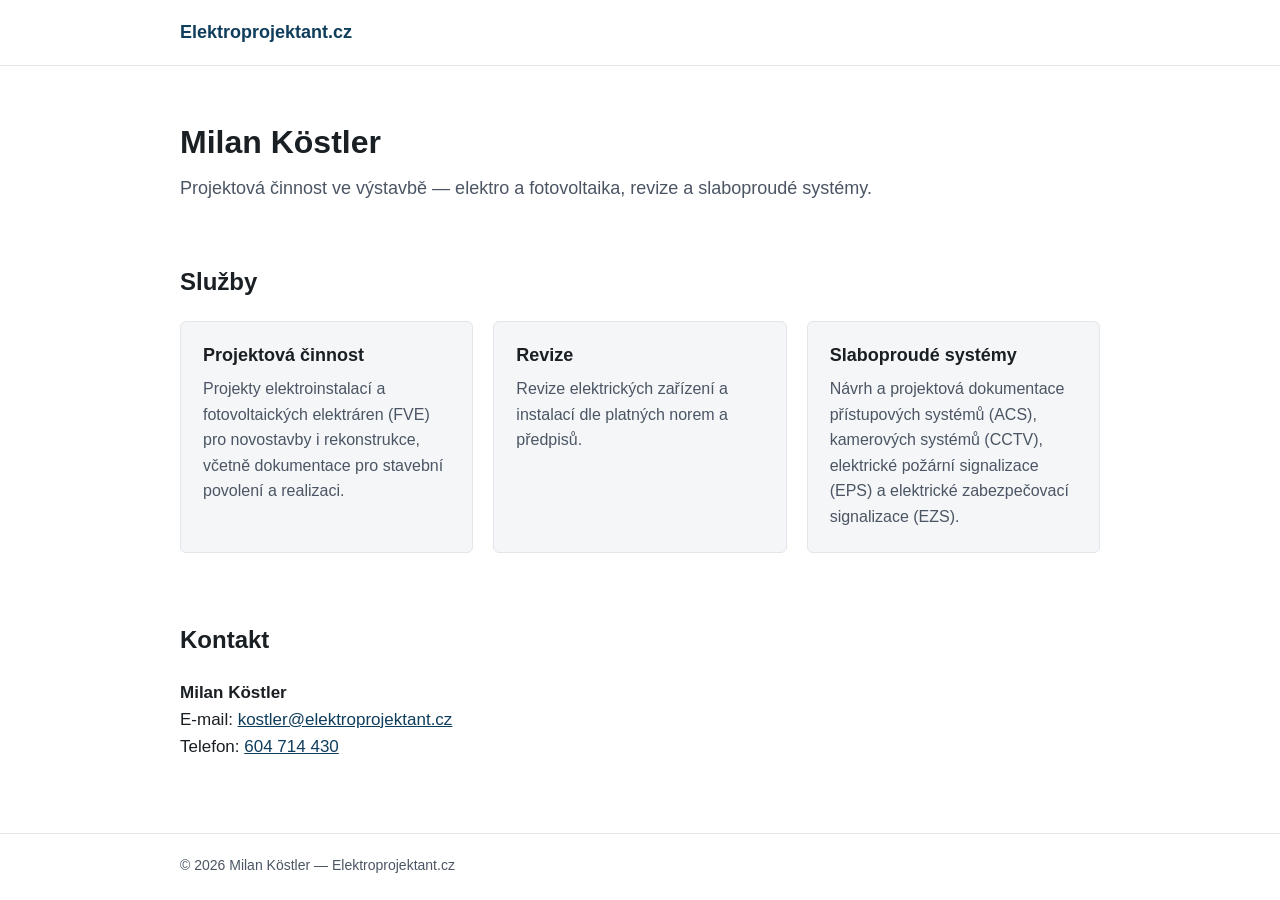
==== index.html @ 320725af "Initial static site: elektroprojektant.cz landing page Simple no-build presentation site with servic" ====
<!DOCTYPE html>
<html lang="cs">
<head>
<meta charset="UTF-8">
<meta name="viewport" content="width=device-width, initial-scale=1.0">
<title>Milan Köstler — Elektroprojektant.cz</title>
<meta name="description" content="Projektová činnost ve výstavbě (elektro, fotovoltaika), revize a slaboproudé systémy (přístupové systémy, CCTV, EPS, EZS).">
<link rel="stylesheet" href="style.css">
</head>
<body>

<header class="site-header">
  <div class="container">
    <span class="logo">Elektroprojektant.cz</span>
  </div>
</header>

<main>

  <section class="hero container" id="uvod">
    <h1>Milan Köstler</h1>
    <p class="lead">Projektová činnost ve výstavbě — elektro a fotovoltaika, revize a slaboproudé systémy.</p>
  </section>

  <section class="services container" id="sluzby">
    <h2>Služby</h2>
    <div class="service-grid">

      <article class="service-card">
        <h3>Projektová činnost</h3>
        <p>Projekty elektroinstalací a fotovoltaických elektráren (FVE) pro novostavby i rekonstrukce, včetně dokumentace pro stavební povolení a realizaci.</p>
      </article>

      <article class="service-card">
        <h3>Revize</h3>
        <p>Revize elektrických zařízení a instalací dle platných norem a předpisů.</p>
      </article>

      <article class="service-card">
        <h3>Slaboproudé systémy</h3>
        <p>Návrh a projektová dokumentace přístupových systémů (ACS), kamerových systémů (CCTV), elektrické požární signalizace (EPS) a elektrické zabezpečovací signalizace (EZS).</p>
      </article>

    </div>
  </section>

  <section class="contact container" id="kontakt">
    <h2>Kontakt</h2>
    <p>
      <strong>Milan Köstler</strong><br>
      E-mail: <a href="mailto:kostler@elektroprojektant.cz">kostler@elektroprojektant.cz</a><br>
      Telefon: <a href="tel:+420604714430">604 714 430</a>
    </p>
  </section>

</main>

<footer class="site-footer">
  <div class="container">
    <p>&copy; 2026 Milan Köstler — Elektroprojektant.cz</p>
  </div>
</footer>

</body>
</html>
---- style.css ----
:root {
  --color-bg: #ffffff;
  --color-bg-alt: #f4f6f8;
  --color-text: #1a1f24;
  --color-text-muted: #4b5563;
  --color-primary: #0f3d5c;
  --color-border: #e2e6ea;
  --max-width: 960px;
  --radius: 6px;
}

* {
  box-sizing: border-box;
}

html {
  -webkit-text-size-adjust: 100%;
}

body {
  margin: 0;
  font-family: -apple-system, BlinkMacSystemFont, "Segoe UI", Roboto, "Helvetica Neue", Arial, sans-serif;
  color: var(--color-text);
  background: var(--color-bg);
  line-height: 1.6;
}

.container {
  max-width: var(--max-width);
  margin: 0 auto;
  padding: 0 20px;
}

a {
  color: var(--color-primary);
}

a:hover,
a:focus {
  text-decoration: none;
}

h1, h2, h3 {
  line-height: 1.25;
  color: var(--color-text);
}

.site-header {
  border-bottom: 1px solid var(--color-border);
  padding: 18px 0;
}

.logo {
  font-weight: 700;
  font-size: 1.125rem;
  color: var(--color-primary);
}

.hero {
  padding: 56px 20px 40px;
}

.hero h1 {
  font-size: 2rem;
  margin: 0 0 12px;
}

.hero .lead {
  font-size: 1.125rem;
  color: var(--color-text-muted);
  margin: 0;
  max-width: 40em;
}

.services {
  padding: 24px 20px 48px;
}

.services h2,
.contact h2 {
  font-size: 1.5rem;
  margin: 0 0 24px;
}

.service-grid {
  display: grid;
  grid-template-columns: 1fr;
  gap: 20px;
}

.service-card {
  background: var(--color-bg-alt);
  border: 1px solid var(--color-border);
  border-radius: var(--radius);
  padding: 22px;
}

.service-card h3 {
  font-size: 1.125rem;
  margin: 0 0 10px;
}

.service-card p {
  margin: 0;
  color: var(--color-text-muted);
}

.contact {
  padding: 24px 20px 56px;
}

.contact p {
  font-size: 1.0625rem;
}

.site-footer {
  border-top: 1px solid var(--color-border);
  padding: 20px 0;
}

.site-footer p {
  margin: 0;
  font-size: 0.875rem;
  color: var(--color-text-muted);
}

@media (min-width: 640px) {
  .service-grid {
    grid-template-columns: repeat(3, 1fr);
  }
}
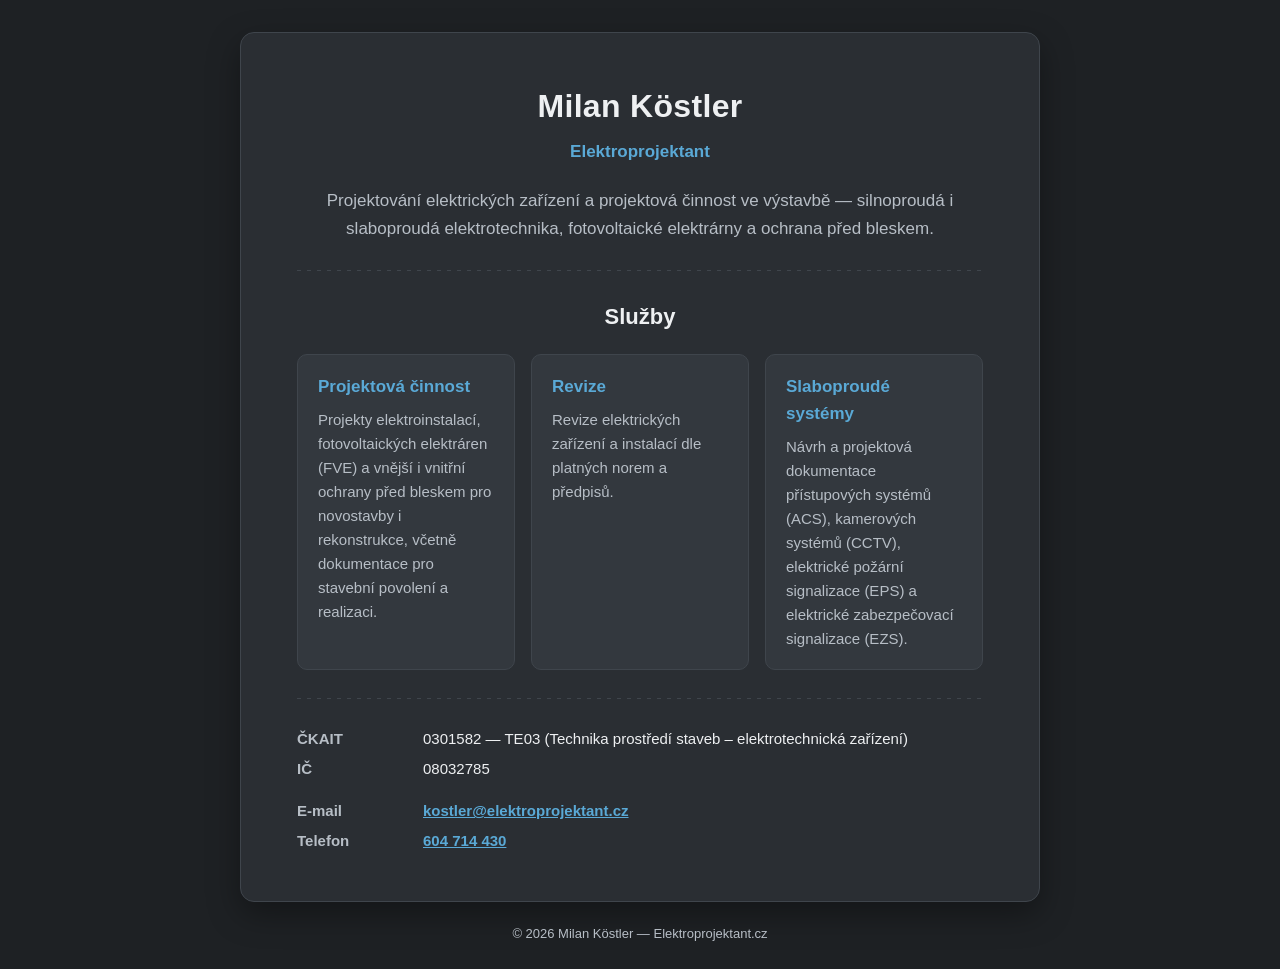
==== commit 4944c4a9: "Redesign as dark vizitka-style card, add ČKAIT and IČ Draws on the existing elektroprojektant.cz bus" ====
--- a/index.html
+++ b/index.html
@@ -4,62 +4,67 @@
 <meta charset="UTF-8">
 <meta name="viewport" content="width=device-width, initial-scale=1.0">
 <title>Milan Köstler — Elektroprojektant.cz</title>
-<meta name="description" content="Projektová činnost ve výstavbě (elektro, fotovoltaika), revize a slaboproudé systémy (přístupové systémy, CCTV, EPS, EZS).">
+<meta name="description" content="Projektová činnost ve výstavbě (elektro, fotovoltaika, ochrana před bleskem), revize a slaboproudé systémy (přístupové systémy, CCTV, EPS, EZS).">
 <link rel="stylesheet" href="style.css">
 </head>
 <body>
 
-<header class="site-header">
-  <div class="container">
-    <span class="logo">Elektroprojektant.cz</span>
+<div class="page">
+  <div class="card">
+
+    <header class="card-header">
+      <h1>Milan Köstler</h1>
+      <p class="subtitle">Elektroprojektant</p>
+    </header>
+
+    <p class="lead">
+      Projektování elektrických zařízení a projektová činnost ve výstavbě —
+      silnoproudá i slaboproudá elektrotechnika, fotovoltaické elektrárny
+      a ochrana před bleskem.
+    </p>
+
+    <div class="divider" aria-hidden="true"></div>
+
+    <section class="services" id="sluzby">
+      <h2>Služby</h2>
+      <div class="service-grid">
+
+        <article class="service-card">
+          <h3>Projektová činnost</h3>
+          <p>Projekty elektroinstalací, fotovoltaických elektráren (FVE) a vnější i vnitřní ochrany před bleskem pro novostavby i rekonstrukce, včetně dokumentace pro stavební povolení a realizaci.</p>
+        </article>
+
+        <article class="service-card">
+          <h3>Revize</h3>
+          <p>Revize elektrických zařízení a instalací dle platných norem a předpisů.</p>
+        </article>
+
+        <article class="service-card">
+          <h3>Slaboproudé systémy</h3>
+          <p>Návrh a projektová dokumentace přístupových systémů (ACS), kamerových systémů (CCTV), elektrické požární signalizace (EPS) a elektrické zabezpečovací signalizace (EZS).</p>
+        </article>
+
+      </div>
+    </section>
+
+    <div class="divider" aria-hidden="true"></div>
+
+    <footer class="card-footer" id="kontakt">
+      <dl class="credentials">
+        <div><dt>ČKAIT</dt><dd>0301582 — TE03 (Technika prostředí staveb – elektrotechnická zařízení)</dd></div>
+        <div><dt>IČ</dt><dd>08032785</dd></div>
+      </dl>
+
+      <dl class="contact">
+        <div><dt>E-mail</dt><dd><a href="mailto:kostler@elektroprojektant.cz">kostler@elektroprojektant.cz</a></dd></div>
+        <div><dt>Telefon</dt><dd><a href="tel:+420604714430">604 714 430</a></dd></div>
+      </dl>
+    </footer>
+
   </div>
-</header>
 
-<main>
-
-  <section class="hero container" id="uvod">
-    <h1>Milan Köstler</h1>
-    <p class="lead">Projektová činnost ve výstavbě — elektro a fotovoltaika, revize a slaboproudé systémy.</p>
-  </section>
-
-  <section class="services container" id="sluzby">
-    <h2>Služby</h2>
-    <div class="service-grid">
-
-      <article class="service-card">
-        <h3>Projektová činnost</h3>
-        <p>Projekty elektroinstalací a fotovoltaických elektráren (FVE) pro novostavby i rekonstrukce, včetně dokumentace pro stavební povolení a realizaci.</p>
-      </article>
-
-      <article class="service-card">
-        <h3>Revize</h3>
-        <p>Revize elektrických zařízení a instalací dle platných norem a předpisů.</p>
-      </article>
-
-      <article class="service-card">
-        <h3>Slaboproudé systémy</h3>
-        <p>Návrh a projektová dokumentace přístupových systémů (ACS), kamerových systémů (CCTV), elektrické požární signalizace (EPS) a elektrické zabezpečovací signalizace (EZS).</p>
-      </article>
-
-    </div>
-  </section>
-
-  <section class="contact container" id="kontakt">
-    <h2>Kontakt</h2>
-    <p>
-      <strong>Milan Köstler</strong><br>
-      E-mail: <a href="mailto:kostler@elektroprojektant.cz">kostler@elektroprojektant.cz</a><br>
-      Telefon: <a href="tel:+420604714430">604 714 430</a>
-    </p>
-  </section>
-
-</main>
-
-<footer class="site-footer">
-  <div class="container">
-    <p>&copy; 2026 Milan Köstler — Elektroprojektant.cz</p>
-  </div>
-</footer>
+  <p class="copyright">&copy; 2026 Milan Köstler — Elektroprojektant.cz</p>
+</div>
 
 </body>
 </html>
--- a/style.css
+++ b/style.css
@@ -1,12 +1,13 @@
 :root {
-  --color-bg: #ffffff;
-  --color-bg-alt: #f4f6f8;
-  --color-text: #1a1f24;
-  --color-text-muted: #4b5563;
-  --color-primary: #0f3d5c;
-  --color-border: #e2e6ea;
-  --max-width: 960px;
-  --radius: 6px;
+  --color-page-bg: #1e2124;
+  --color-card-bg: #2a2e33;
+  --color-card-bg-alt: #33383e;
+  --color-text: #eef0f2;
+  --color-text-muted: #b7bec6;
+  --color-accent: #5aa9d6;
+  --color-border: #3f454c;
+  --max-width: 800px;
+  --radius: 14px;
 }
 
 * {
@@ -21,18 +22,20 @@
   margin: 0;
   font-family: -apple-system, BlinkMacSystemFont, "Segoe UI", Roboto, "Helvetica Neue", Arial, sans-serif;
   color: var(--color-text);
-  background: var(--color-bg);
+  background: var(--color-page-bg);
   line-height: 1.6;
 }
 
-.container {
-  max-width: var(--max-width);
-  margin: 0 auto;
-  padding: 0 20px;
+.page {
+  min-height: 100vh;
+  padding: 32px 16px 24px;
+  display: flex;
+  flex-direction: column;
+  align-items: center;
 }
 
 a {
-  color: var(--color-primary);
+  color: var(--color-accent);
 }
 
 a:hover,
@@ -40,92 +43,133 @@
   text-decoration: none;
 }
 
-h1, h2, h3 {
-  line-height: 1.25;
-  color: var(--color-text);
+.card {
+  width: 100%;
+  max-width: var(--max-width);
+  background: var(--color-card-bg);
+  border: 1px solid var(--color-border);
+  border-radius: var(--radius);
+  box-shadow: 0 12px 32px rgba(0, 0, 0, 0.35);
+  padding: 36px 24px;
 }
 
-.site-header {
-  border-bottom: 1px solid var(--color-border);
-  padding: 18px 0;
+.card-header {
+  text-align: center;
 }
 
-.logo {
-  font-weight: 700;
-  font-size: 1.125rem;
-  color: var(--color-primary);
+.card-header h1 {
+  margin: 0;
+  font-size: 2rem;
+  letter-spacing: 0.01em;
 }
 
-.hero {
-  padding: 56px 20px 40px;
+.card-header .subtitle {
+  margin: 6px 0 0;
+  color: var(--color-accent);
+  font-size: 1.0625rem;
+  font-weight: 600;
 }
 
-.hero h1 {
-  font-size: 2rem;
-  margin: 0 0 12px;
+.lead {
+  max-width: 46em;
+  margin: 22px auto 0;
+  text-align: center;
+  color: var(--color-text-muted);
+  font-size: 1.0625rem;
 }
 
-.hero .lead {
-  font-size: 1.125rem;
-  color: var(--color-text-muted);
-  margin: 0;
-  max-width: 40em;
+.divider {
+  height: 1px;
+  margin: 28px 0;
+  background-image: linear-gradient(to right, var(--color-border) 40%, transparent 0%);
+  background-size: 10px 1px;
+  background-repeat: repeat-x;
+  border: none;
 }
 
-.services {
-  padding: 24px 20px 48px;
-}
-
-.services h2,
-.contact h2 {
-  font-size: 1.5rem;
-  margin: 0 0 24px;
+.services h2 {
+  margin: 0 0 20px;
+  font-size: 1.375rem;
+  text-align: center;
 }
 
 .service-grid {
   display: grid;
   grid-template-columns: 1fr;
-  gap: 20px;
+  gap: 16px;
 }
 
 .service-card {
-  background: var(--color-bg-alt);
+  background: var(--color-card-bg-alt);
   border: 1px solid var(--color-border);
-  border-radius: var(--radius);
-  padding: 22px;
+  border-radius: 10px;
+  padding: 18px 20px;
 }
 
 .service-card h3 {
-  font-size: 1.125rem;
-  margin: 0 0 10px;
+  margin: 0 0 8px;
+  font-size: 1.0625rem;
+  color: var(--color-accent);
 }
 
 .service-card p {
   margin: 0;
   color: var(--color-text-muted);
+  font-size: 0.9375rem;
 }
 
-.contact {
-  padding: 24px 20px 56px;
+.card-footer {
+  display: flex;
+  flex-direction: column;
+  gap: 18px;
 }
 
-.contact p {
-  font-size: 1.0625rem;
+.credentials,
+.contact {
+  margin: 0;
+  display: grid;
+  grid-template-columns: max-content 1fr;
+  gap: 6px 16px;
+  font-size: 0.9375rem;
 }
 
-.site-footer {
-  border-top: 1px solid var(--color-border);
-  padding: 20px 0;
+.credentials div,
+.contact div {
+  display: contents;
 }
 
-.site-footer p {
+dt {
+  color: var(--color-text-muted);
+  font-weight: 600;
+}
+
+dd {
   margin: 0;
-  font-size: 0.875rem;
+  color: var(--color-text);
+}
+
+.contact dd a {
+  font-weight: 600;
+}
+
+.copyright {
+  margin: 22px 0 0;
+  font-size: 0.8125rem;
   color: var(--color-text-muted);
+  text-align: center;
 }
 
 @media (min-width: 640px) {
+  .card {
+    padding: 48px 56px;
+  }
+
   .service-grid {
     grid-template-columns: repeat(3, 1fr);
   }
+
+  .credentials,
+  .contact {
+    grid-template-columns: 110px 1fr;
+  }
 }
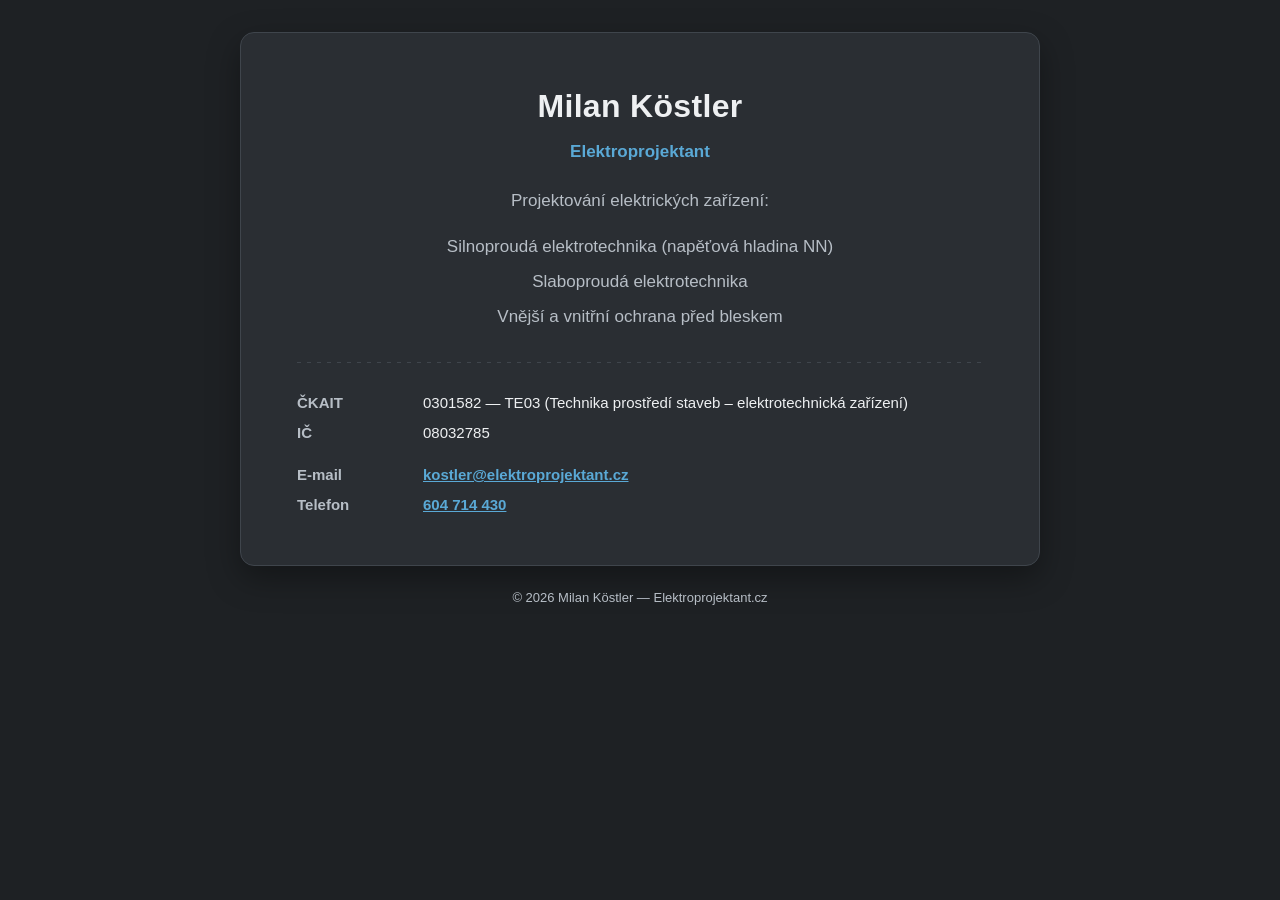
==== commit 7bd5ee18: "Revert content to match original business-card copy Removes invented service descriptions (revize, A" ====
--- a/index.html
+++ b/index.html
@@ -4,7 +4,7 @@
 <meta charset="UTF-8">
 <meta name="viewport" content="width=device-width, initial-scale=1.0">
 <title>Milan Köstler — Elektroprojektant.cz</title>
-<meta name="description" content="Projektová činnost ve výstavbě (elektro, fotovoltaika, ochrana před bleskem), revize a slaboproudé systémy (přístupové systémy, CCTV, EPS, EZS).">
+<meta name="description" content="Projektování elektrických zařízení — silnoproudá a slaboproudá elektrotechnika, vnější a vnitřní ochrana před bleskem.">
 <link rel="stylesheet" href="style.css">
 </head>
 <body>
@@ -17,35 +17,13 @@
       <p class="subtitle">Elektroprojektant</p>
     </header>
 
-    <p class="lead">
-      Projektování elektrických zařízení a projektová činnost ve výstavbě —
-      silnoproudá i slaboproudá elektrotechnika, fotovoltaické elektrárny
-      a ochrana před bleskem.
-    </p>
+    <p class="lead">Projektování elektrických zařízení:</p>
 
-    <div class="divider" aria-hidden="true"></div>
-
-    <section class="services" id="sluzby">
-      <h2>Služby</h2>
-      <div class="service-grid">
-
-        <article class="service-card">
-          <h3>Projektová činnost</h3>
-          <p>Projekty elektroinstalací, fotovoltaických elektráren (FVE) a vnější i vnitřní ochrany před bleskem pro novostavby i rekonstrukce, včetně dokumentace pro stavební povolení a realizaci.</p>
-        </article>
-
-        <article class="service-card">
-          <h3>Revize</h3>
-          <p>Revize elektrických zařízení a instalací dle platných norem a předpisů.</p>
-        </article>
-
-        <article class="service-card">
-          <h3>Slaboproudé systémy</h3>
-          <p>Návrh a projektová dokumentace přístupových systémů (ACS), kamerových systémů (CCTV), elektrické požární signalizace (EPS) a elektrické zabezpečovací signalizace (EZS).</p>
-        </article>
-
-      </div>
-    </section>
+    <ul class="scope-list">
+      <li>Silnoproudá elektrotechnika (napěťová hladina NN)</li>
+      <li>Slaboproudá elektrotechnika</li>
+      <li>Vnější a vnitřní ochrana před bleskem</li>
+    </ul>
 
     <div class="divider" aria-hidden="true"></div>
 
--- a/style.css
+++ b/style.css
@@ -78,6 +78,20 @@
   font-size: 1.0625rem;
 }
 
+.scope-list {
+  max-width: 32em;
+  margin: 14px auto 0;
+  padding: 0;
+  list-style: none;
+  text-align: center;
+  color: var(--color-text-muted);
+  font-size: 1.0625rem;
+}
+
+.scope-list li {
+  padding: 4px 0;
+}
+
 .divider {
   height: 1px;
   margin: 28px 0;
@@ -85,37 +99,6 @@
   background-size: 10px 1px;
   background-repeat: repeat-x;
   border: none;
-}
-
-.services h2 {
-  margin: 0 0 20px;
-  font-size: 1.375rem;
-  text-align: center;
-}
-
-.service-grid {
-  display: grid;
-  grid-template-columns: 1fr;
-  gap: 16px;
-}
-
-.service-card {
-  background: var(--color-card-bg-alt);
-  border: 1px solid var(--color-border);
-  border-radius: 10px;
-  padding: 18px 20px;
-}
-
-.service-card h3 {
-  margin: 0 0 8px;
-  font-size: 1.0625rem;
-  color: var(--color-accent);
-}
-
-.service-card p {
-  margin: 0;
-  color: var(--color-text-muted);
-  font-size: 0.9375rem;
 }
 
 .card-footer {
@@ -164,10 +147,6 @@
     padding: 48px 56px;
   }
 
-  .service-grid {
-    grid-template-columns: repeat(3, 1fr);
-  }
-
   .credentials,
   .contact {
     grid-template-columns: 110px 1fr;
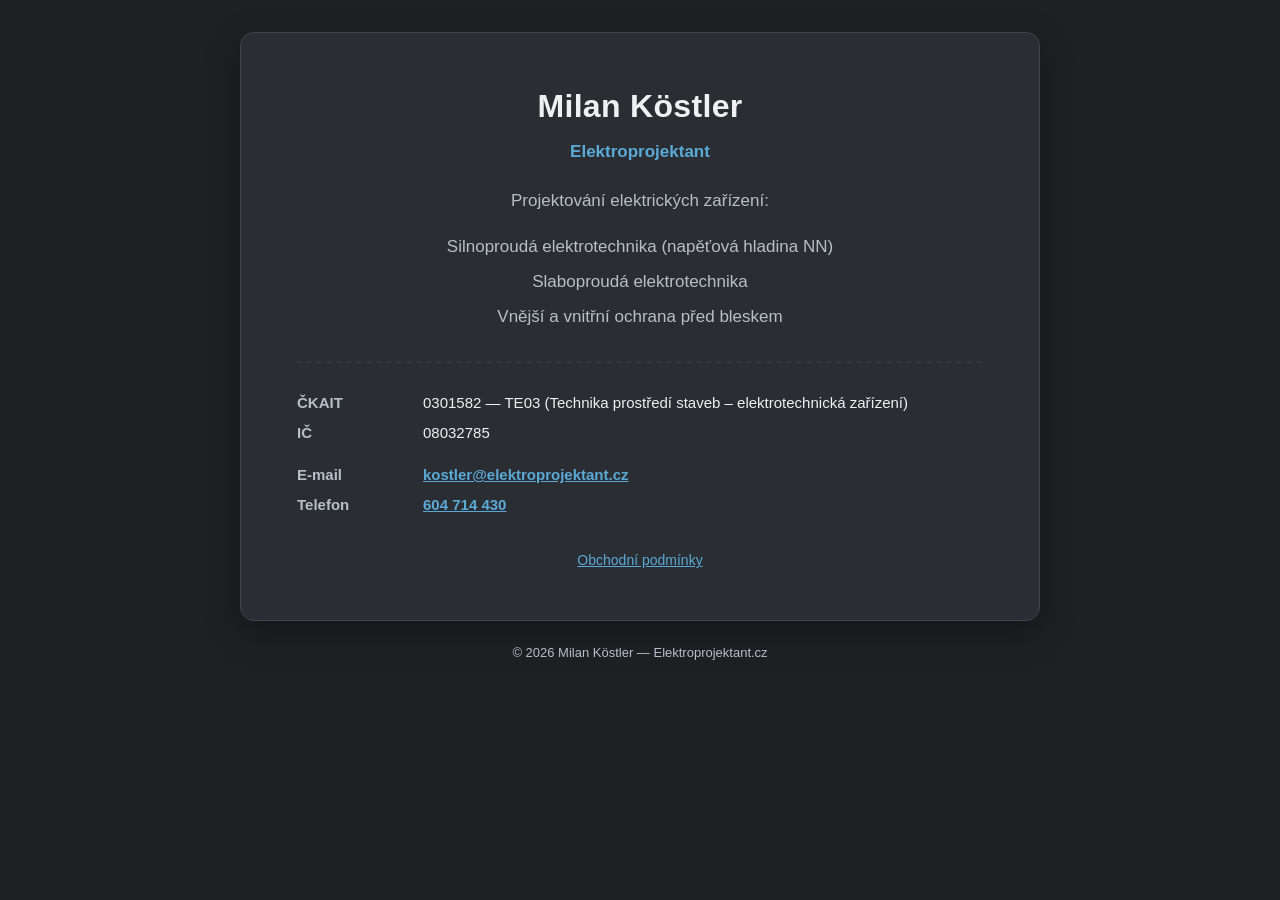
==== commit ad9bed16: "Add obchodní podmínky page Converts the Word terms document into a standalone HTML page matching the" ====
--- a/index.html
+++ b/index.html
@@ -37,6 +37,8 @@
         <div><dt>E-mail</dt><dd><a href="mailto:kostler@elektroprojektant.cz">kostler@elektroprojektant.cz</a></dd></div>
         <div><dt>Telefon</dt><dd><a href="tel:+420604714430">604 714 430</a></dd></div>
       </dl>
+
+      <p class="footer-links"><a href="obchodni-podminky.html">Obchodní podmínky</a></p>
     </footer>
 
   </div>
--- a/style.css
+++ b/style.css
@@ -142,6 +142,63 @@
   text-align: center;
 }
 
+.card--wide {
+  max-width: 760px;
+}
+
+.legal .card-header {
+  margin-top: 8px;
+}
+
+.legal .subtitle {
+  font-weight: 400;
+  color: var(--color-text-muted);
+}
+
+.back-link {
+  margin: 0;
+  font-size: 0.9375rem;
+}
+
+.legal-intro {
+  color: var(--color-text-muted);
+  font-size: 0.9375rem;
+  margin: 16px 0 0;
+}
+
+.legal-section {
+  margin-top: 26px;
+}
+
+.legal-section h2 {
+  font-size: 1.125rem;
+  margin: 0 0 10px;
+  color: var(--color-accent);
+}
+
+.legal-section p {
+  margin: 0 0 10px;
+  color: var(--color-text-muted);
+  font-size: 0.9375rem;
+}
+
+.legal-list {
+  margin: 0 0 10px;
+  padding-left: 1.4em;
+  color: var(--color-text-muted);
+  font-size: 0.9375rem;
+}
+
+.legal-list li {
+  margin-bottom: 8px;
+}
+
+.footer-links {
+  margin: 14px 0 0;
+  text-align: center;
+  font-size: 0.875rem;
+}
+
 @media (min-width: 640px) {
   .card {
     padding: 48px 56px;
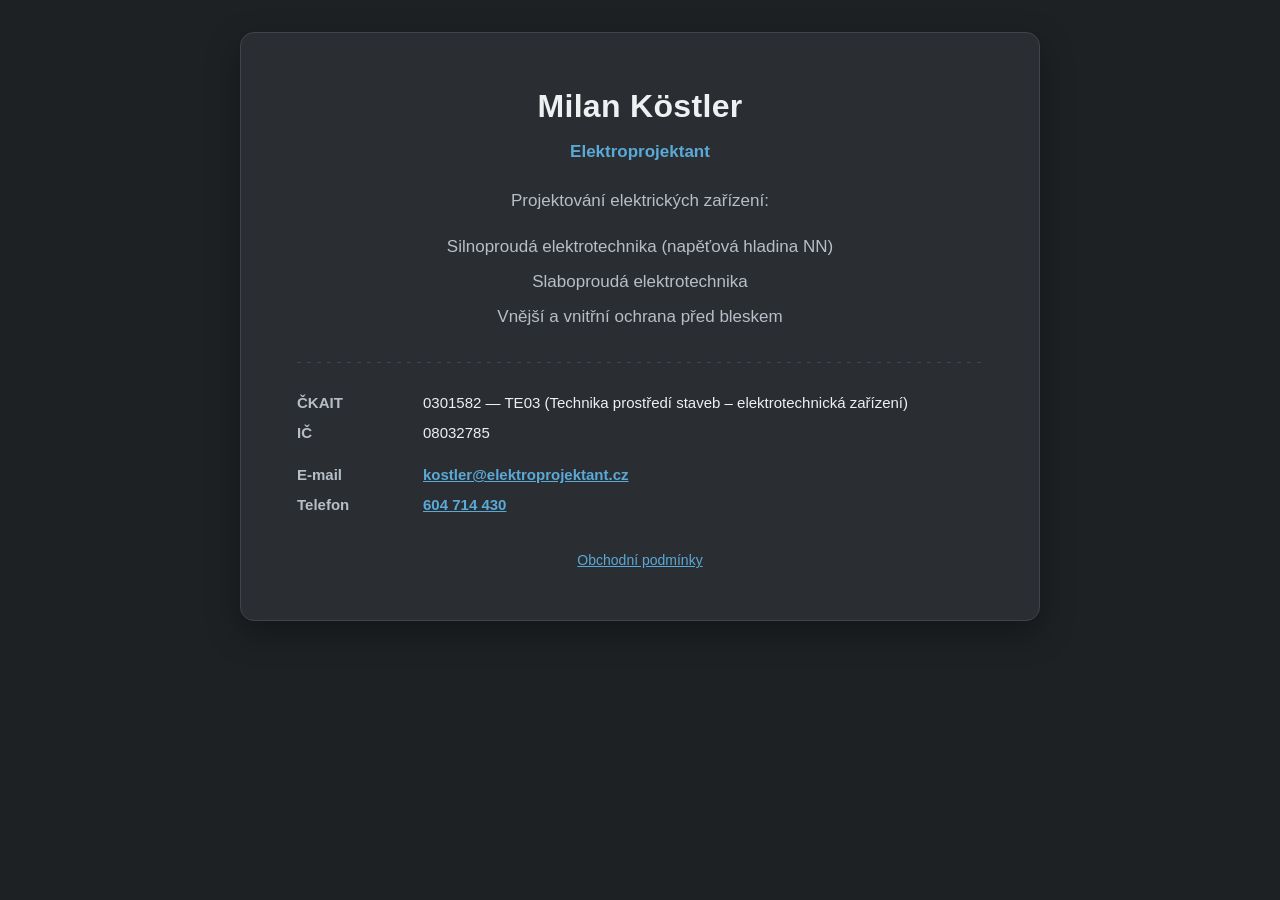
==== commit b9ad8f3c: "Remove copyright footer line Not part of the original vizitka and not requested; a hardcoded static " ====
--- a/index.html
+++ b/index.html
@@ -42,8 +42,6 @@
     </footer>
 
   </div>
-
-  <p class="copyright">&copy; 2026 Milan Köstler — Elektroprojektant.cz</p>
 </div>
 
 </body>
--- a/style.css
+++ b/style.css
@@ -135,13 +135,6 @@
   font-weight: 600;
 }
 
-.copyright {
-  margin: 22px 0 0;
-  font-size: 0.8125rem;
-  color: var(--color-text-muted);
-  text-align: center;
-}
-
 .card--wide {
   max-width: 760px;
 }
